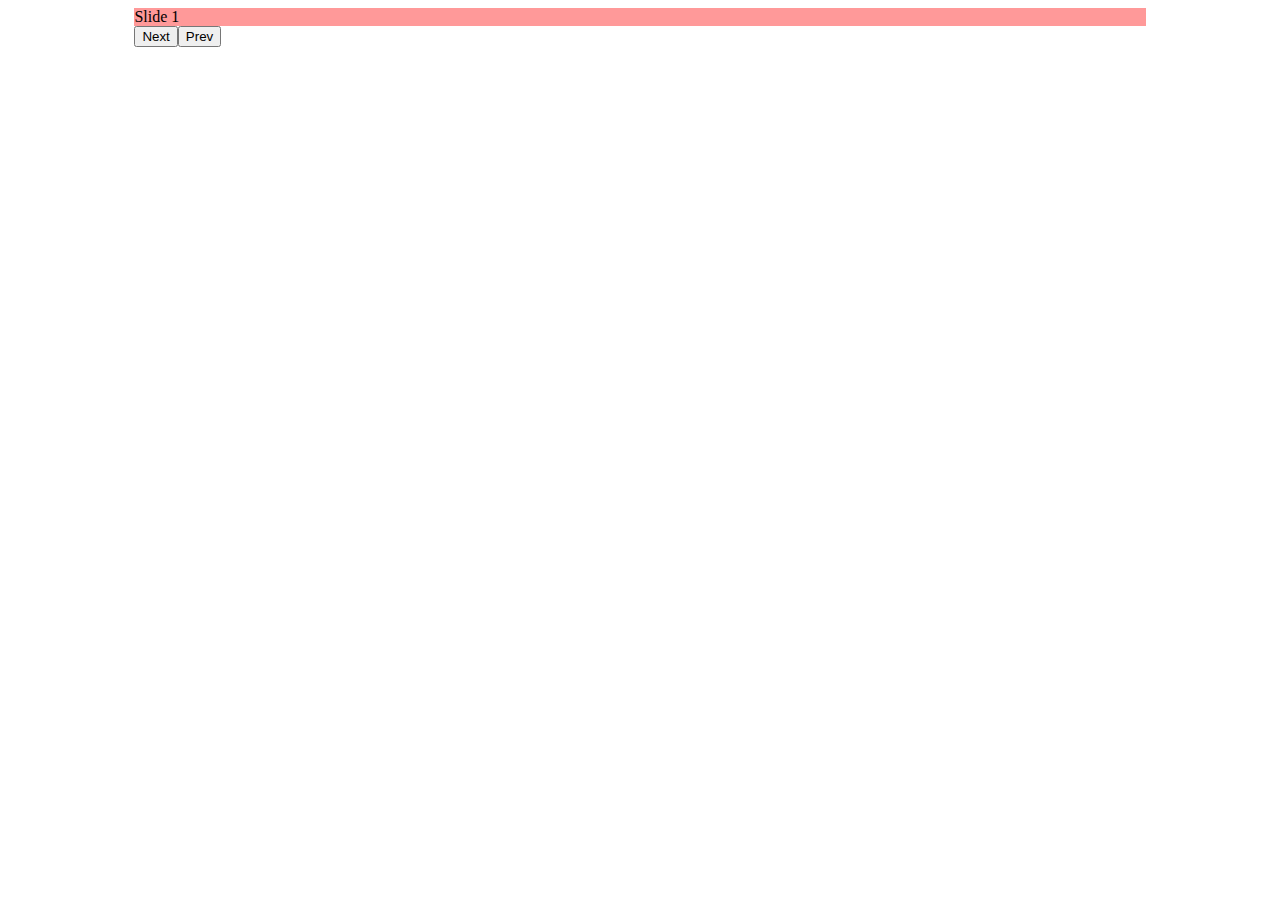
==== test.html @ 34268894 "Initial commit" ====
<!DOCTYPE html>
<html lang="en">
<head>
<meta charset="UTF-8">
<meta name="viewport" content="width=device-width, initial-scale=1.0">
<title>Horizontal Carousel</title>
<style>
  .carousel-container {
    width: 80%; /* Adjust width as needed */
    overflow: hidden;
    margin: 0 auto;
  }
  .carousel-track {
    display: flex;
    transition: transform 0.5s ease;
  }
  .carousel-item {
    flex: 0 0 auto;
    width: 100%; /* Adjust width as needed */
  }
</style>
</head>
<body>

<div class="carousel-container">
  <div class="carousel-track">
    <div class="carousel-item current-slide" style="background-color: #ff9999;">Slide 1</div>
    <div class="carousel-item" style="background-color: #99ff99;">Slide 2</div>
    <div class="carousel-item" style="background-color: #9999ff;">Slide 3</div>
    <div class="carousel-item" style="background-color: #ffff99;">Slide 4</div>
  </div>
</div>

<script>
  const track = document.querySelector('.carousel-track');
  const slides = Array.from(track.children);
  const slideWidth = slides[0].getBoundingClientRect().width;

  // Arrange slides horizontally
  const setSlidePosition = (slide, index) => {
    slide.style.left = slideWidth * index + 'px';
  };
  slides.forEach(setSlidePosition);

  // Next and previous buttons
  const nextButton = document.createElement('button');
  nextButton.textContent = 'Next';
  nextButton.addEventListener('click', () => {
    const currentSlide = track.querySelector('.current-slide');
    const nextSlide = currentSlide.nextElementSibling;
    const amountToMove = nextSlide.style.left;
    track.style.transform = 'translateX(-' + amountToMove + ')';
    currentSlide.classList.remove('current-slide');
    nextSlide.classList.add('current-slide');
  });

  const prevButton = document.createElement('button');
  prevButton.textContent = 'Prev';
  prevButton.addEventListener('click', () => {
    const currentSlide = track.querySelector('.current-slide');
    const prevSlide = currentSlide.previousElementSibling;
    const amountToMove = prevSlide.style.left;
    track.style.transform = 'translateX(-' + amountToMove + ')';
    currentSlide.classList.remove('current-slide');
    prevSlide.classList.add('current-slide');
  });

  // Append buttons to the carousel container
  const carouselContainer = document.querySelector('.carousel-container');
  carouselContainer.appendChild(nextButton);
  carouselContainer.appendChild(prevButton);

</script>

</body>
</html>
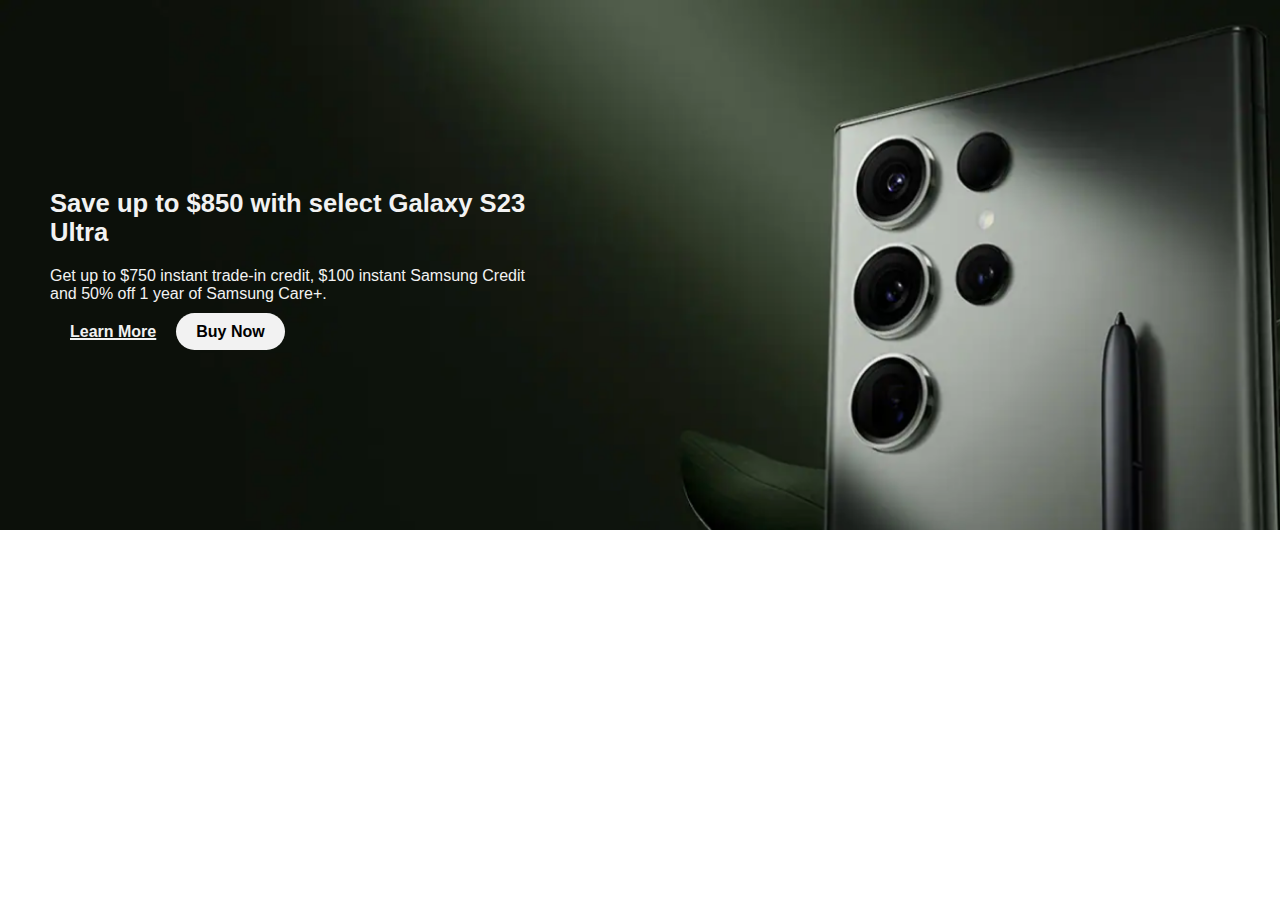
==== commit 5ff87e59: "Code refraction for the couresel part" ====
--- a/test.html
+++ b/test.html
@@ -1,77 +1,116 @@
 <!DOCTYPE html>
 <html lang="en">
+
 <head>
-<meta charset="UTF-8">
-<meta name="viewport" content="width=device-width, initial-scale=1.0">
-<title>Horizontal Carousel</title>
-<style>
-  .carousel-container {
-    width: 80%; /* Adjust width as needed */
-    overflow: hidden;
-    margin: 0 auto;
-  }
-  .carousel-track {
-    display: flex;
-    transition: transform 0.5s ease;
-  }
-  .carousel-item {
-    flex: 0 0 auto;
-    width: 100%; /* Adjust width as needed */
-  }
-</style>
+  <meta charset="UTF-8">
+  <meta name="viewport" content="width=device-width, initial-scale=1.0">
+  <title>Landing Page | Samsung</title>
+  <!-- Link to the stylesheets -->
+  <link rel="stylesheet" href="./css/styles.css">
+  <link rel="stylesheet" href="./css/screens.css">
+  <link rel="stylesheet" href="./css/tablet.css">
+  <link rel="stylesheet" href="./css/mobile.css">
+
+  <!-- Link for the font to be used -->
+  <link href="https://fonts.cdnfonts.com/css/samsung-sans-4" rel="stylesheet">
+  <link href="https://fonts.cdnfonts.com/css/samsung-sharp-sans" rel="stylesheet">
 </head>
+
 <body>
+  <div class="main-container"></div>
 
-<div class="carousel-container">
-  <div class="carousel-track">
-    <div class="carousel-item current-slide" style="background-color: #ff9999;">Slide 1</div>
-    <div class="carousel-item" style="background-color: #99ff99;">Slide 2</div>
-    <div class="carousel-item" style="background-color: #9999ff;">Slide 3</div>
-    <div class="carousel-item" style="background-color: #ffff99;">Slide 4</div>
-  </div>
-</div>
+  <script>
+    document.addEventListener('DOMContentLoaded', () => {
+      const carouselData = [
+        {
+          classes: "flex carousel-item bg-cover carousel-6",
+          title: "Gifted and Talented",
+          description: "The new Samsung Neo QLED QN90C delivers pristine contrast, color and design,rewarding you at every glance.",
+          buttons: [{ text: "Buy Now", href: "/index.html" }]
+        },
+        {
+          classes: "flex carousel-item bg-cover carousel-5",
+          title: "Get up to $600 instant trade-in credit",
+          description: "Toward Galaxy Book3 Ultra. Cracked screen? No problem. Get up to $135 instant cracked screen trade-in credit.",
+          buttons: [
+            { text: "Learn More", href: "/index.html" },
+            { text: "Buy Now", href: "/index.html", additionalClass: "black" }
+          ]
+        },
+        {
+          classes: "flex carousel-item bg-cover carousel-4",
+          title: "Save up to $400 with Spring Cleaning Savings",
+          description: "Welcome spring with big savings on select Jet vacuums to give your home a stylish, smart upgrade.",
+          buttons: [{ text: "Shop now", href: "/index.html", additionalClass: "black" }]
+        },
+        {
+          classes: "flex carousel-item bg-cover current-slide carousel-1",
+          title: "Save up to $850 with select Galaxy S23 Ultra",
+          description: "Get up to $750 instant trade-in credit, $100 instant Samsung Credit and 50% off 1 year of Samsung Care+.",
+          buttons: [
+            { text: "Learn More", href: "/index.html" },
+            { text: "Buy Now", href: "/index.html" }
+          ]
+        },
+        {
+          classes: "flex carousel-item bg-cover carousel-2",
+          title: "Save up to $900 with Galaxy S23 Ultra",
+          description: "Via trade-in bill credits. Terms apply. Get $100 instant Samsung Credit and 50% off 1 year of Samsung Care+.",
+          buttons: [{ text: "Buy Now", href: "/index.html", additionalClass: "black" }]
+        },
+        {
+          classes: "flex carousel-item bg-cover carousel-3",
+          title: "Bundle and Save up to $1000",
+          description: "Get a select Bespoke Ultra Capacity Washer and Dryer Set. From $2,198 $3,298. Save up to 20% of your household energy bill with our ENERGY STAR certified products.",
+          buttons: [{ text: "Buy Now", href: "/index.html", additionalClass: "black" }]
+        }
+      ];
 
-<script>
-  const track = document.querySelector('.carousel-track');
-  const slides = Array.from(track.children);
-  const slideWidth = slides[0].getBoundingClientRect().width;
+      const carouselTrack = document.createElement('div');
+      carouselTrack.className = 'carousel-track';
 
-  // Arrange slides horizontally
-  const setSlidePosition = (slide, index) => {
-    slide.style.left = slideWidth * index + 'px';
-  };
-  slides.forEach(setSlidePosition);
+      carouselData.forEach(item => {
+        const carouselItem = document.createElement('div');
+        carouselItem.className = item.classes;
 
-  // Next and previous buttons
-  const nextButton = document.createElement('button');
-  nextButton.textContent = 'Next';
-  nextButton.addEventListener('click', () => {
-    const currentSlide = track.querySelector('.current-slide');
-    const nextSlide = currentSlide.nextElementSibling;
-    const amountToMove = nextSlide.style.left;
-    track.style.transform = 'translateX(-' + amountToMove + ')';
-    currentSlide.classList.remove('current-slide');
-    nextSlide.classList.add('current-slide');
-  });
+        const innerDiv = document.createElement('div');
 
-  const prevButton = document.createElement('button');
-  prevButton.textContent = 'Prev';
-  prevButton.addEventListener('click', () => {
-    const currentSlide = track.querySelector('.current-slide');
-    const prevSlide = currentSlide.previousElementSibling;
-    const amountToMove = prevSlide.style.left;
-    track.style.transform = 'translateX(-' + amountToMove + ')';
-    currentSlide.classList.remove('current-slide');
-    prevSlide.classList.add('current-slide');
-  });
+        if (item.title) {
+          const h2 = document.createElement('h2');
+          h2.className = 'font-samsung-sharp';
+          h2.textContent = item.title;
+          innerDiv.appendChild(h2);
+        }
 
-  // Append buttons to the carousel container
-  const carouselContainer = document.querySelector('.carousel-container');
-  carouselContainer.appendChild(nextButton);
-  carouselContainer.appendChild(prevButton);
+        const pDescription = document.createElement('p');
+        pDescription.className = 'font-samsung-sans';
+        pDescription.textContent = item.description;
+        innerDiv.appendChild(pDescription);
 
-</script>
+        const heroButtons = document.createElement('div');
+        heroButtons.className = 'hero-buttons';
+
+        item.buttons.forEach(button => {
+          const a = document.createElement('a');
+          a.className = 'font-samsung-sans';
+          if (button.additionalClass) {
+            a.classList.add(button.additionalClass);
+          }
+          a.href = button.href;
+          a.textContent = button.text;
+          heroButtons.appendChild(a);
+        });
+
+        innerDiv.appendChild(heroButtons);
+        carouselItem.appendChild(innerDiv);
+        carouselTrack.appendChild(carouselItem);
+      });
+
+      document.querySelector('.main-container').appendChild(carouselTrack);
+    });
+
+  </script>
 
 </body>
-</html>
 
+</html>--- a/css/styles.css
+++ b/css/styles.css
@@ -0,0 +1,337 @@
+*,
+*::before,
+*::after {
+    padding: 0;
+    margin: 0;
+    list-style: none;
+    text-decoration: none;
+    outline: none;
+    border: none;
+}
+
+/* Blocked Classes */
+.mobile-only, ul.menu-items {
+    display: none;
+}
+
+/* Font Classes */
+.font-samsung-sans {
+    font-family: 'Samsung Sans', sans-serif;                                       
+}
+.font-samsung-sharp {
+    font-family: 'Samsung Sharp Sans', sans-serif;
+}
+
+/* Generic Classes */
+.flex {
+    display: flex;
+    align-items: center;
+}
+.justify-center{
+    display: flex;
+    justify-content: center;
+}
+.flex-row {
+    flex-direction: row;
+}
+.flex-column {
+    flex-direction: column;
+}
+.space-between {
+    justify-content: space-between;
+}
+.space-evenly {
+    justify-content: space-evenly;
+}
+a.buy-btn {
+    background-color: #000000;
+    color: #f2f2f2;
+    border-radius: 50px;
+}
+.underlined {
+    text-decoration: underline;
+    text-decoration-thickness: 2px;
+}
+.title-big {
+    font-weight: 700;
+    font-size: clamp(30px, 2.5vw, 2vw);
+    margin-bottom: 20px;
+}
+.bg-cover {
+    background-position: top;
+    background-repeat: no-repeat;
+    background-size: cover;
+}
+.mobile-buttons {
+    margin-top: 15px;
+}
+.mobile-buttons a {
+    margin: 15px;
+    padding: 10px 20px;
+}
+/* Refactoring the css code by combining similar properties */
+.padding-40-100 {
+    padding: 40px 100px;
+}
+.text-align-center {
+    text-align: center;
+}
+
+/* NAVIGATION BAR STYLES */
+nav {
+    height: 100px;
+    padding: 0 100px;
+}
+nav ul li {
+    margin-right: 10px;
+    font-weight: 600;
+    color: #000000;
+}
+
+/* HERO STYLES */
+.hero {
+    width: calc(100dvw - 200px);
+    height: calc(100dvh - 150px);
+    margin: 0 auto;
+    padding: 0;
+    overflow: hidden;
+    position: relative;
+}
+.carousel-item {
+    flex: 0 0 auto;
+    width: calc(100% - 200px);
+    height: 530px;
+    align-items: center;
+    padding: 0 100px;
+    display: none;
+    transition: all 0.5s ease-in-out;
+}
+.current-slide {
+    display: flex;
+    transition: all 0.5s ease-in-out;
+}
+div.carousel-item h2, div.carousel-item p, div.hero-buttons{
+    width: 500px;
+}
+div.carousel-item h2 {
+    font-weight: 700;
+    font-size: clamp(25px, 2.5vw, 2vw); 
+}
+div.carousel-item p {
+    margin: 20px 0; 
+}
+div.hero-buttons a {
+    padding: 10px 20px;
+    border-radius: 50px;
+    font-weight: 700;
+}
+div.carousel-item div.hero-buttons a.black {
+    background-color: #000000;
+    color: #f2f2f2;
+}
+div.carousel-1 {
+    background-image: url("../assets/backgrounds/background-couresel-1.png");
+    color: #f2f2f2;
+}
+div.carousel-1 div.hero-buttons a:first-child, div.carousel-6 div.hero-buttons a:first-child {
+    color: #f2f2f2;
+    text-decoration: solid #f2f2f2 underline 2px;
+}
+div.carousel-1 div.hero-buttons a:last-child {
+    background-color: #f2f2f2;
+    color: #000000;
+}
+div.carousel-2 {
+    background-image: url("../assets/backgrounds/background-couresel-2.png");
+}
+div.carousel-3 {
+    background-image: url("../assets/backgrounds/background-couresel-3.png");
+}
+div.carousel-4 {
+    background-image: url("../assets/backgrounds/background-couresel-4.png");
+}
+div.carousel-5 {
+    background-image: url("../assets/backgrounds/background-couresel-5.png");
+}
+div.carousel-6 {
+    background-image: url("../assets/backgrounds/background-couresel-6.png");
+    color: #f2f2f2;
+}
+div.carousel-5 div.hero-buttons a:first-child {
+    color: #000000;
+    text-decoration: underline;
+    text-decoration-color: #000000;
+}
+.toggle-btn {
+    padding: 5px 10px;
+    border-radius: 50%;
+    font-size: 1.5vw;
+    background-color: gray;
+    color: #f2f2f2;
+    backdrop-filter: blur(10px);
+    position: absolute;
+    top: 50%;
+    transform: translateY(-50%);
+}
+.toggle-btn#prev-btn {
+    left: 20px;
+}
+.toggle-btn#next-btn {
+    right: 20px;
+}
+
+/*PRODUCTS SECTION*/
+#products-section-tittle{
+    padding: 2vw 0vw;
+}
+.products-section{
+    width: calc(90dvw );
+    margin: 0 auto;
+    overflow: hidden;
+    position: relative;
+}
+.font-sizing{
+    font-size:38px;
+    line-height: 45.6px;
+    position: relative;
+}
+.container{
+    display: grid;
+    grid-template-columns: repeat(auto-fill,minmax(350px,1fr));
+    grid-gap: 5px;
+}
+.box {
+    padding: 0px;
+    margin: 20px;  
+}
+.products-section-img{
+    max-width: 100%;
+    height: auto;
+}
+
+
+/* Mobile & Computing Section */
+.mobile-computing .mobile-image {
+    width: 90%;
+    height: 400px;
+    margin: 10px auto;
+    background-size: contain;
+    background-image: url("../assets/backgrounds/mobile.png");
+}
+.mobile-computing .mobile-buttons a.learn-more-btn {
+    color: #000000;
+    padding-bottom: 4px;
+    border-bottom-width: 50%;
+    border-bottom: 2px solid #000000;
+}
+
+/* TV and Audio Section */
+.tv-and-audio-image {
+    width: 90%;
+    height: 400px;
+    background-image: url("../assets/backgrounds/tvandaudio.png");
+    background-size: contain;
+    margin: 10px auto;
+}
+.buy-button {
+    margin-top: 15px;
+    margin: 15px;
+    padding:  25px;
+    padding-bottom: 12px;
+    padding-top: 12px;
+    background-color: #000000;
+    color: #f2f2f2;
+    border-radius: 50px;
+}
+
+/* Home Appliance Section */
+.home-appliances-image {
+    width: 90%;
+    height: 400px;
+    margin: 10px auto;
+    background-size: contain;
+    background-image: url("../assets/backgrounds/homeappliances.png");
+}  
+
+/*sustainability*/
+.sustainability-image{
+    width: 90%;
+    height: 400px;
+    background-image: url("../assets/backgrounds/sustainability.png");
+    background-size: contain;
+    margin: 10px auto; 
+}
+a.learn-more-btn{
+    color: black;
+}
+
+/* Never Miss a thing */
+.never-miss-a-thing .buy-button {
+    margin-left: 0;
+}
+.never-miss-image {
+    width: 200px;
+    aspect-ratio: 1/1;
+    background-size: contain;
+    background-image: url("../assets/backgrounds/never-miss-a-thing.png");
+} 
+.never-miss-a-thing h2:last-child {
+    margin-top: 8px;
+}
+
+/* Collector Creative */
+.creator-collective {
+    padding: 0px 100px;
+}
+.creator-collective-image {
+    margin: 0 auto;
+    width: 1000px;
+    height: 600px;
+    background-image: url("../assets/backgrounds/creator-collective.png");
+    background-size: contain;
+}
+
+/* Something New Styles */
+.something-new input {
+    margin: 15px auto;
+    padding: 20px 50px;
+    border-radius: 50px;
+    width: 300px;
+    display: block;
+    outline: 1px solid #333;
+}
+.something-new .keywords {
+    width: 480px;
+    margin: 0 auto;
+}
+.something-new .keywords button {
+    outline: 1px solid #333;
+    padding: 5px 10px;
+    margin: 5px;
+    border-radius: 50px;
+}
+
+/* Footer Styles */
+.footer-main {
+    padding: 20px;
+    border-top: 1px solid #333;
+    align-items: flex-start;
+}
+.footer-main article {
+    width: 25%;
+    padding-left: 5px;
+    height: 100%;
+}
+.footer-main hr {
+    border: 1px solid #333;
+}
+.footer-main article li {
+    margin: 8px 0;
+}
+.footer-main li {
+    margin-left: 10px;
+}
+.footer-main img {
+    width: 20px;
+    height: 20px;
+}--- a/css/screens.css
+++ b/css/screens.css
@@ -0,0 +1,40 @@
+/* This is the stysheet for smaller latop sizes and larger ones */
+@media screen and (min-width: 1024px) and (max-width: 1300px) {
+    /* NAVIGATION BAR STYLES */
+    nav, .hero {
+        padding: 0 20px;
+    }
+    nav ul:nth-child(3), .policies {
+        display: none;
+    }
+    /* HERO STYLES */
+    .hero {
+        width: calc(90dvw);
+    }
+    .carousel-item {
+        width: calc(100%);
+        padding: 0 50px;
+    }
+    .creator-collective, footer {
+        padding: 40px;
+    }
+    .creator-collective-image {
+        width: 90dvw;
+        background-size: contain;
+    }
+}
+
+
+/* Stylesheet for larger screens */
+@media screen and (min-width: 1600px) {
+    nav, .hero, .products-section, .mobile-computing, .tv-and-audio, .sustainability, .home-appliances, .never-miss-a-thing, .creator-collective, .something-new, footer {
+        max-width: 1440px;
+        margin: 0 auto;
+    }
+    .hero {
+        height: 700px;
+    }
+    .carousel-item {
+        height: 700px;
+    }
+}--- a/css/tablet.css
+++ b/css/tablet.css
@@ -0,0 +1,87 @@
+/* Stylesheet for the table view */
+@media (max-width: 1023px) {
+    /* Navigation Bar Styles */
+    nav {
+        padding: 0 20px;
+    }
+    nav.flex ul {
+        display: none;
+    }
+    .mobile-only {
+        display: block;
+    }
+    nav button {
+        background-color: transparent;
+    }
+    nav button img {
+        width: 60px;
+        height: 80px;
+    }
+    nav ul.menu-items.active {
+        display: flex;
+        align-items: flex-start;
+        justify-content: space-around;
+        z-index: 2;
+        background-color: #f2f2f2;
+        position: absolute;
+        top: 100px;
+        left: 0;
+        width: 100dvw;
+        height: calc(100dvh - 100px);
+    }
+    nav ul.menu-items.inactive {
+        left: -100dvw;
+    }
+    nav ul.menu-items li {
+        margin: 0;
+        margin-left: 40px;
+    }
+    nav ul.menu-items li img {
+        margin-right: 20px;
+    }
+    /* HERO Styles */
+    .hero {
+        width: 95dvw;
+    }
+    .carousel-item {
+        width: 100%;
+        height: 60dvh;
+        padding: 0 40px;
+    }
+    .toggle-btn {
+        top: 40%;
+    }
+    .toggle-btn#prev-btn {
+        left: 10px;
+    }
+    .toggle-btn#next-btn {
+        right: 10px;
+    }
+
+    /* Products Section */
+    .container {
+        grid-template-columns: repeat(auto-fill,minmax(200px,1fr));
+    }
+    .box {
+        margin: 10px;  
+    }
+    .products-section .underline {
+        font-size: 15px;
+    }
+
+    /* Mobile & Computing Section  */
+    .mobile-computing, .home-appliances, .never-miss-a-thing, .creator-collective {
+        padding: 40px;
+    }
+    .creator-collective-image {
+        width: 90dvw;
+        height: 400px;
+        background-size: contain;
+    }
+    footer {
+        padding: 40px 20px;
+    }
+    footer .policies {
+        display: none;
+    }
+}--- a/css/mobile.css
+++ b/css/mobile.css
@@ -0,0 +1,81 @@
+/* Stylesheet for mobile view */
+@media (max-width: 500px) {
+    /* HERO Styles */
+    .carousel-item {
+        height: calc(100dvh - 120px);
+        padding: 0 40px;
+    }
+    div.carousel-item h2, div.carousel-item p, div.hero-buttons{
+        width: 350px;
+    }
+    .toggle-btn {
+        top: 50%;
+    }
+
+    /* Products Section */
+    #products-section-tittle{
+        padding: 0;
+    }
+    .products-section{
+        width: 100%;
+        padding: 0;
+    }
+    .font-sizing{
+        font-size: 20px;
+        padding: 0;
+        text-align: center;
+    }
+    .products-section ul.flex, .mobile-computing div.flex, .tv-and-audio ul.flex, .home-appliances div.flex, .sustainability ul.flex, .never-miss-a-thing div:first-child {
+        flex-direction: column;
+    }
+    .products-section ul.flex li, .mobile-computing div.flex h4 .tv-and-audio ul.flex li, .home-appliances div.flex h4 , .sustainability.ul.flex{
+        margin-bottom: 5px;
+    }
+    .never-miss-a-thing {
+        padding: 20px;
+    }
+    .never-miss-a-thing .never-miss-image  {
+        margin: 0 auto;
+    }
+
+    /* Mobile & Computing, TV and Audio, Home APPliance Section sustainability */
+    .mobile-computing, .tv-and-audio, .home-appliances, .sustainability {
+        padding: 40px;
+    }
+    .mobile-image, .tv-and-audio-image, .home-appliances-image, .sustainability-image {
+        width: 100%;
+        height:200px;
+        background-size: cover;
+    }
+    .creator-collective {
+        display: none;
+    }
+    .something-new {
+        padding: 20px;
+    }
+    .something-new input {
+        padding: 10px 15px;
+    }
+    .something-new .keywords {
+        width: 100%;
+    }
+
+    /* footer styles */
+    footer p {
+        text-align: left;
+    }
+    footer .details {
+        display: none;
+    }
+}
+
+/* For smaller Screens */
+@media (max-width: 400px) {
+    /* HERO Styles */
+    .carousel-item {
+        padding: 0 30px;
+    }
+    div.carousel-item h2, div.carousel-item p, div.hero-buttons{
+        width: 280px;
+    }
+}